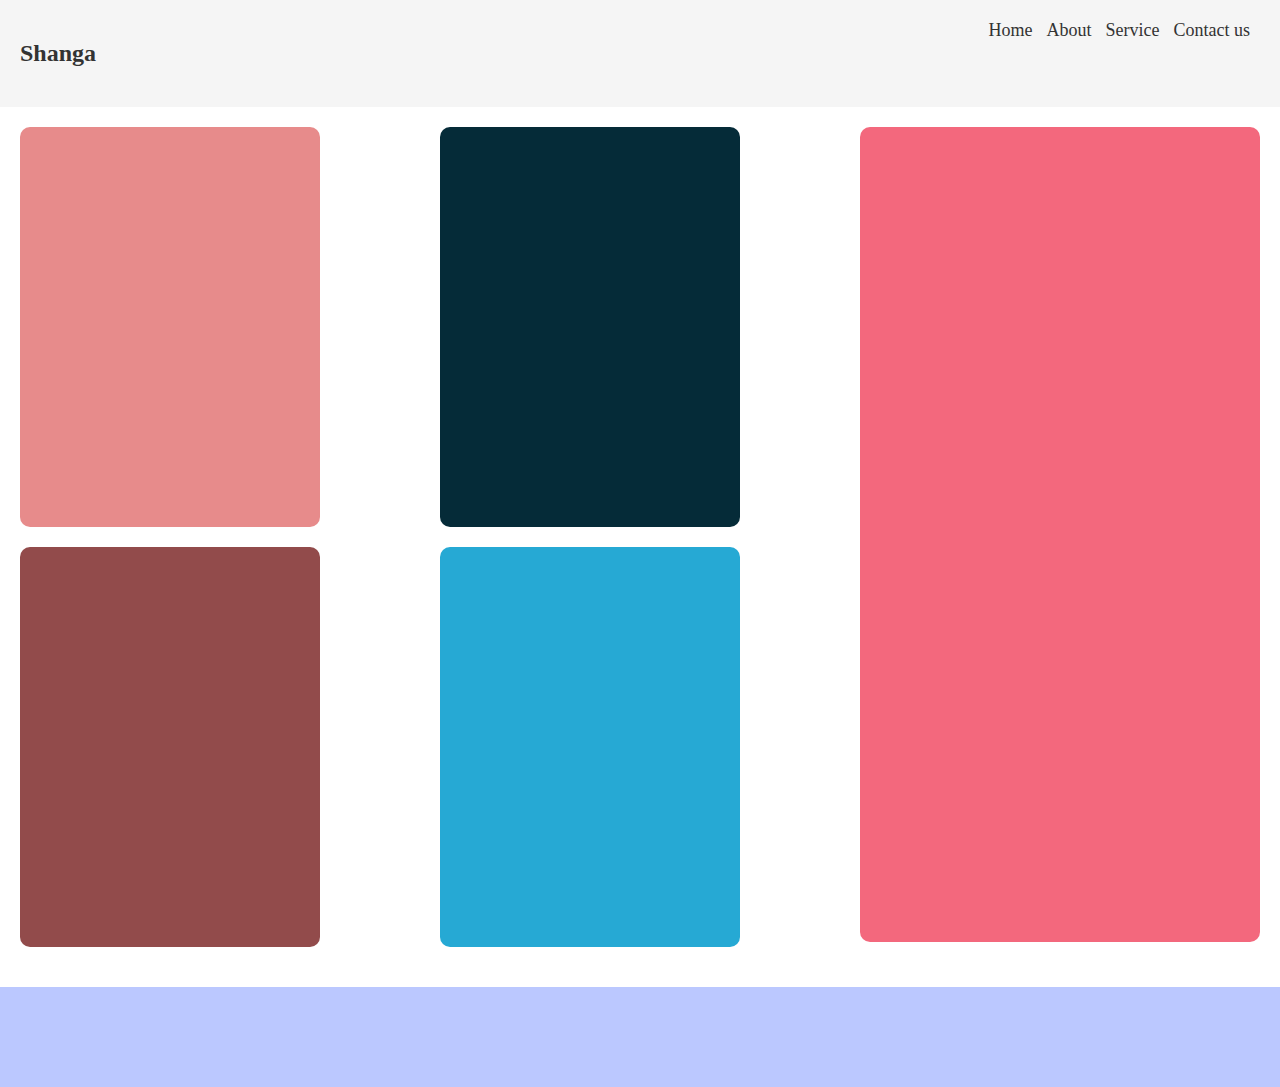
==== index.html @ 31607e8a "Add files via upload" ====
<!DOCTYPE html>
<html lang="en">
<head>
    <meta charset="UTF-8">
    <meta name="viewport" content="width=device-width, initial-scale=1.0">
<title>Design layout</title>
<link rel="stylesheet" href="style.css">
</head>
<body>
    <div class="navbar">
    <div class="navbar-brand">
        <h2>Shanga</h2>
    </div>
    <div class="navbar-links">
        <a href="index.html" class="enlarge">Home</a>
        <a href="about.html" class="enlarge" >About</a>
        <a href="service.html" class="enlarge" >Service</a>
        <a href="contact.html" class="enlarge">Contact us</a>
        
    </div>
    </div>
    <div class="container">
        <div class="top squares">
            <div id="square1" class="square"></div>
            <div id="square2" class="square"></div>
        </div>
        <div class="bottom squares">
            <div id="square3" class="square"></div>
            <div id="square4" class="square"></div>
        </div>
        <div id="rectangle"></div>
    </div>
    <div class="footer">
    </div>
</body>
</html>
---- style.css ----
body{
    margin: 0;
    padding: 0;
    }
   .navbar{
       background-color: #f5f5f5;
       color: #333;
       padding: 20px;
       display: flex;
       justify-content: space-between;
   }
   .navbar a{
       color: #333;
       text-decoration: none;
       margin-right: 10px;
       font-size: 18px;
       transition: color 0.3s ease;  
   }
   .navbar a hover{
       color: #ffcc00;
   }
   .container{
       display: flex;
       justify-content: space-between;
       flex-wrap: wrap;
       margin: 20px;
       }
       .square{
           width: 300px;
           height: 400px;
           margin-bottom: 20px;
           border-radius: 10px;
       }
       #square1{
           background-color: #e78b8b;
       }
       #square2{
           background-color: #924b4b;
       }
       #square3{
           background-color: #052b38;
       }
       #square4{
           background-color: #26a9d4;
       }
       #rectangle{
           width: 400px;
           height: 815px;
           background-color: #f3687d;
           border-radius: 10px;
       }
       .footer{
        background-color: #002fff44;
        color: #524a4a;
        text-align: center;
        padding: 50px;
       }
       .enlarge{
        transition:all 0.2s ease-in-out;

       }
       .enlarge:hover{
        transform: scale(1.2);
       }
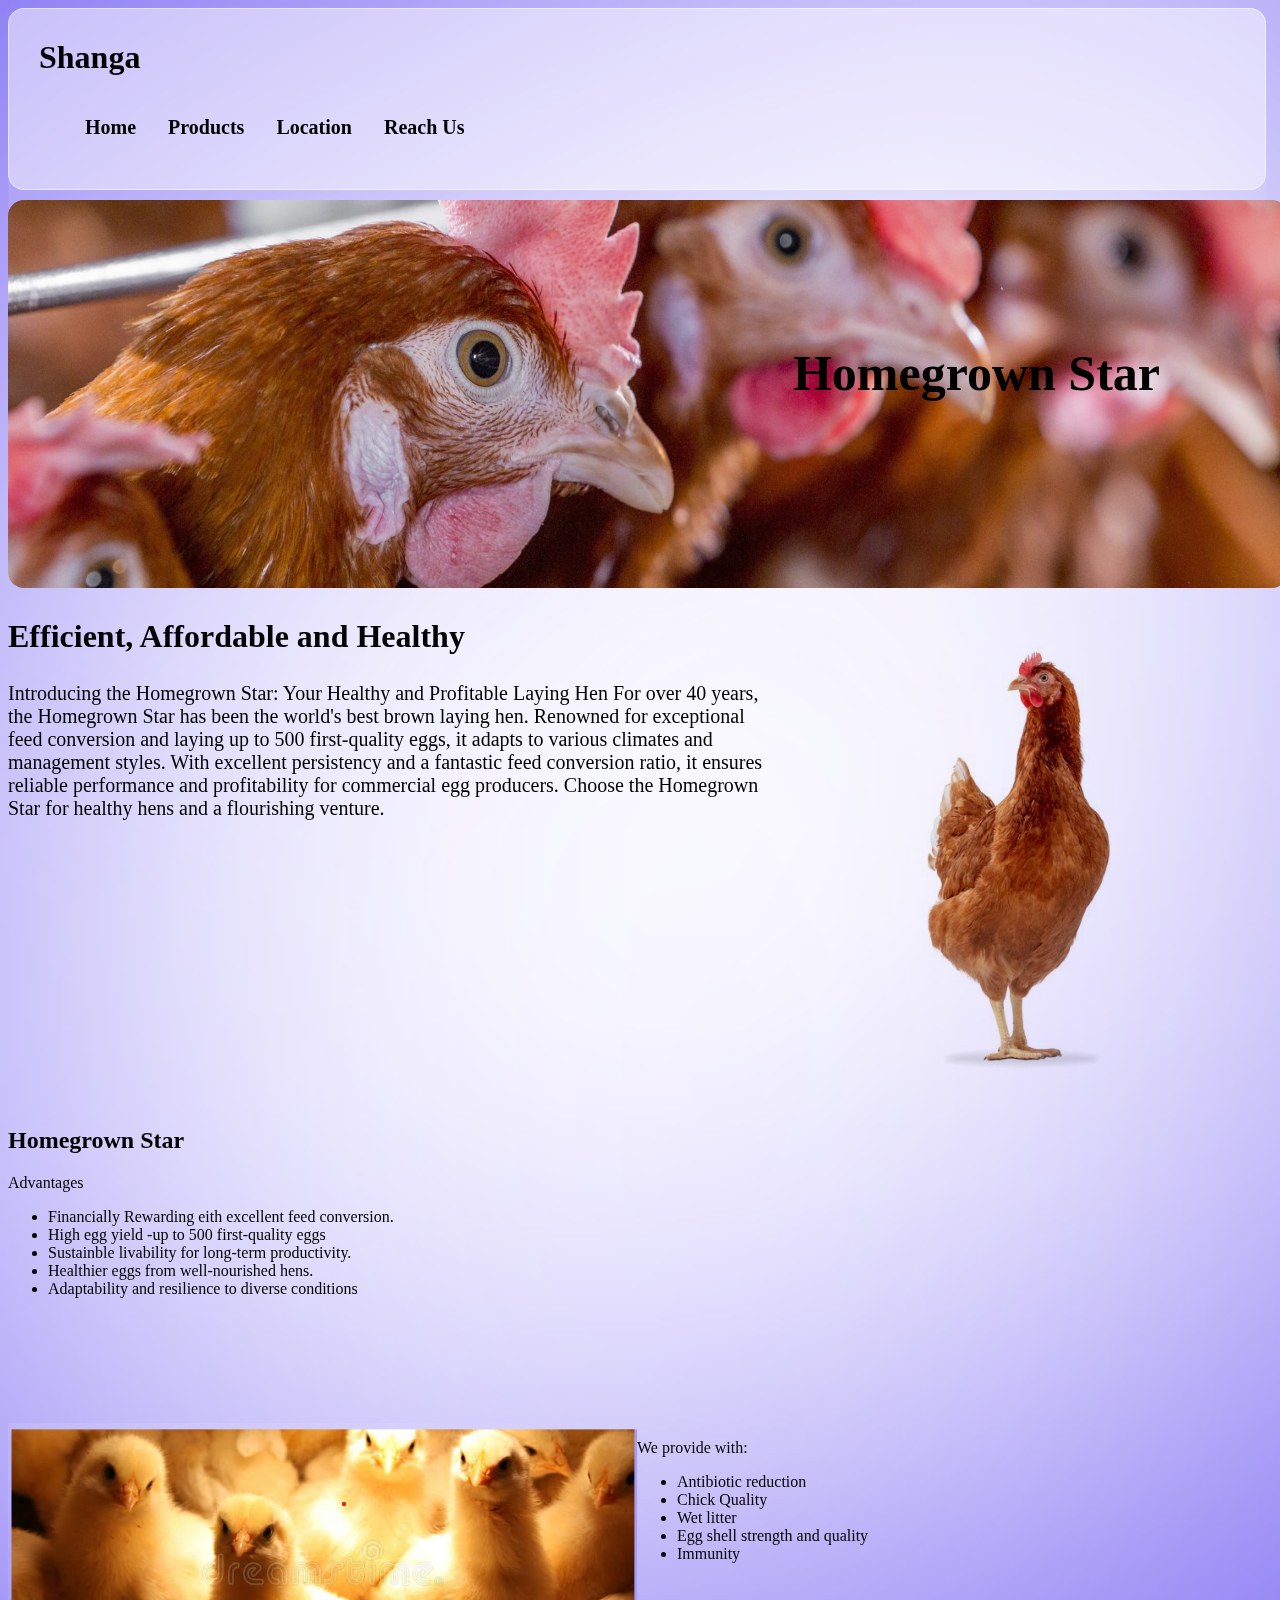
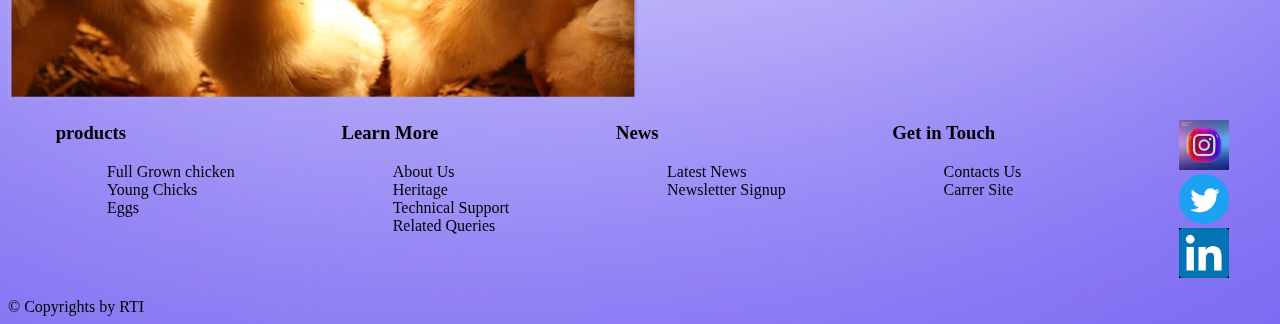
==== commit 00a43ae8: "initial commit" ====
--- a/index.html
+++ b/index.html
@@ -3,34 +3,113 @@
 <head>
     <meta charset="UTF-8">
     <meta name="viewport" content="width=device-width, initial-scale=1.0">
-<title>Design layout</title>
-<link rel="stylesheet" href="style.css">
+    <title>Shanga Poultry Farm</title>
+    <link rel="stylesheet" href="style.css">
+    <link rel="icon" type="image/x-icon" href="images/download.png">
+    
 </head>
-<body>
+<body >
     <div class="navbar">
-    <div class="navbar-brand">
-        <h2>Shanga</h2>
+        <div class="upperside">
+            <h1>Shanga</h1>
+        </div>
+        <div class="lowerside">
+            <ul>
+                <li><a href="index.html">Home</a></li>
+                <li><a href="products.html">Products</a></li>
+                <li><a href="location.html">Location</a></li>
+                <li><a href="reachus.html">Reach Us</a></li>
+            </ul>
+        </div>
     </div>
-    <div class="navbar-links">
-        <a href="index.html" class="enlarge">Home</a>
-        <a href="about.html" class="enlarge" >About</a>
-        <a href="service.html" class="enlarge" >Service</a>
-        <a href="contact.html" class="enlarge">Contact us</a>
+    <div class="cointainer">
+        <div class="div1">
+            <h1>Homegrown Star</h1>
+            <img src="images/RT_Farm_Robicue_3513.94e2159f.fill-1900x520-c75.jpg" alt="">
+        </div>
+        <div class="div2">
+            <div class="left1">
+                <h2>Efficient, Affordable and Healthy</h2>
+                <p>Introducing the Homegrown Star: Your Healthy and Profitable Laying Hen
+                    For over 40 years, the Homegrown Star has been the world's best brown laying hen. Renowned for exceptional feed conversion and laying up to 500 first-quality eggs, it adapts to various climates and management styles. With excellent persistency and a fantastic feed conversion ratio, it ensures reliable performance and profitability for commercial egg producers. Choose the Homegrown Star for healthy hens and a flourishing venture.</p>
+            </div>
+            <div class="right1">
+                <img src="images/ISA_Brown_010_HG_615_2901.width-610.jpg" alt="">
+            </div>
+        </div>
+        <div class="div3">
+            <div class="left2">
+                <h2>Homegrown Star</h2>
+                <p>Advantages</p>
+                <ul>
+                    <li>Financially Rewarding eith excellent feed conversion.</li>
+                    <li>High egg yield -up to 500 first-quality eggs </li>
+                    <li>Sustainble livability for long-term productivity.</li>
+                    <li>Healthier eggs from well-nourished hens.</li>
+                    <li>Adaptability and resilience to diverse conditions</li>
+                </ul>
+            </div>
+            <div class="right2">
+                <iframe width="560" height="315" src="https://www.youtube.com/embed/-0D93r82SRg?start=167" title="YouTube video player" frameborder="0" allow="accelerometer; autoplay; clipboard-write; encrypted-media; gyroscope; picture-in-picture; web-share" allowfullscreen></iframe>
+            </div>
+        </div>
+        <div class="div4">
+            <div class="left3">
+                <img src="images/chicks.png" alt="">
+            </div>
+            <div class="right3">
+                <p>We provide with:</p>
+                <ul>
+                    <li>Antibiotic reduction</li>
+                    <li>Chick Quality</li>
+                    <li>Wet litter</li>
+                    <li>Egg shell strength and quality</li>
+                    <li>Immunity</li>
+                </ul>
+            </div>
+        </div>
+    </div>
+    <div class="footer">
+        <div class="products">
+            <h3>products</h3>
+            <ul>
+                <li><a href="products.html">Full Grown chicken</a></li>
+                <li><a href="products.html">Young Chicks</a></li>
+                <li><a href="products.html">Eggs</a></li>
+            </ul>
+        </div>
+        <div class="learnmore">
+            <h3>Learn More</h3>
+            <ul>
+                <li><a href="aboutus.html">About Us</a></li>
+                <li><a href="aboutus.html">Heritage</a></li>
+                <li><a href="reachus.html">Technical Support</a></li>
+                <li><a href="learnmore.html">Related Queries </a></li>
+            </ul>
+        </div>
+        <div class="news">
+            <h3>News</h3>
+            <ul>
+                <li><a href="news.html">Latest News</a></li>
+                <li><a href="news.html">Newsletter Signup</a></li>
+            </ul>
+        </div>
+        <div class="getintouch">
+            <h3>Get in Touch</h3>
+            <ul>
+                <li><a href="contacts.html">Contacts Us</a></li>
+                <li><a href="aboutus.html">Carrer Site</a></li>
+            </ul>
+        </div>
+        <div class="socials">
+            <ul>
+                <li><a href="iglink"><img src="images/Premium PSD _ Instagram logo 3d render luxury.jpeg" alt=""></a></li>
+                <li><a href="twitterlink"><img src="images/Download Twitter - Social Media Apps Logo PNG Image with No Backgroud - PNGkey_com.png" alt=""></a></li>
+                <li><a href="linkedinlink"><img src="images/15+ Logo Linkedin Png.jpeg" alt=""></a></li>
+            </ul>
+        </div>
         
     </div>
-    </div>
-    <div class="container">
-        <div class="top squares">
-            <div id="square1" class="square"></div>
-            <div id="square2" class="square"></div>
-        </div>
-        <div class="bottom squares">
-            <div id="square3" class="square"></div>
-            <div id="square4" class="square"></div>
-        </div>
-        <div id="rectangle"></div>
-    </div>
-    <div class="footer">
-    </div>
+    &copy; Copyrights by RTI
 </body>
 </html>--- a/style.css
+++ b/style.css
@@ -1,64 +1,146 @@
 body{
+    background-image: url(images/blurry-gradient-haikei.png);
+    background-size: cover;
+    width: 100vw;
+}
+.navbar{
+    display: flex;
+    flex-direction: column;
+    background:rgba(255, 255, 255, 0.5);
+    border-radius: 16px;
+    box-shadow: 0.4px 30px rgba(255, 255, 255,0.1);
+    background-filter:blur(5px);
+    -webkit-backdrop-filter: blur(5px);
+    border: 1px solid rgba(255, 255, 255, 0.5);
+    padding:20px;
+    overflow: initial;
+    width: 95vw;
+    
+}
+.navbar h1{
     margin: 0;
-    padding: 0;
-    }
-   .navbar{
-       background-color: #f5f5f5;
-       color: #333;
-       padding: 20px;
-       display: flex;
-       justify-content: space-between;
-   }
-   .navbar a{
-       color: #333;
-       text-decoration: none;
-       margin-right: 10px;
-       font-size: 18px;
-       transition: color 0.3s ease;  
-   }
-   .navbar a hover{
-       color: #ffcc00;
-   }
-   .container{
-       display: flex;
-       justify-content: space-between;
-       flex-wrap: wrap;
-       margin: 20px;
-       }
-       .square{
-           width: 300px;
-           height: 400px;
-           margin-bottom: 20px;
-           border-radius: 10px;
-       }
-       #square1{
-           background-color: #e78b8b;
-       }
-       #square2{
-           background-color: #924b4b;
-       }
-       #square3{
-           background-color: #052b38;
-       }
-       #square4{
-           background-color: #26a9d4;
-       }
-       #rectangle{
-           width: 400px;
-           height: 815px;
-           background-color: #f3687d;
-           border-radius: 10px;
-       }
-       .footer{
-        background-color: #002fff44;
-        color: #524a4a;
-        text-align: center;
-        padding: 50px;
-       }
-       .enlarge{
-        transition:all 0.2s ease-in-out;
+    padding: 10px;
+    font-weight: 800px;
+    line-height: normal;
+}
+.lowerside ul{
+    display: flex;
+    flex-direction: row;
+    align-items:baseline;
+    justify-content: left;
+    overflow: hidden;
+}
+.lowerside  li{
+    font-weight: bold;
+    display: block;
+    color: black;
+    padding: 14px 16px;
+    text-decoration: none;
+    font-size: 20px;
+}
+.lowerside ul li a{
+    text-decoration: none;
+    color: black;
+    transition: transform 0.3s ease;
+}
+.lowerside ul li a:hover{
+    background-color: #ddd;
+    transform: scale(1.1);
+}
+.div1{
+    position: relative;
+    text-align: left;
+}
+.div1 h1{
+    position: absolute;
+    top: 30%;
+    right: 10%;
+    font-weight: bold;
+    font-size: 50px;
+    
+}
+.div1 img{
+    width: 100vw;
+    height: 387.537px;
+    margin-top: 10px;
+    border-radius: 16px;
+}
+.div2{
+    display: flex;
+    height: 516px;
+    width: 100vw;
+}
+.left1{
+    height:516px ;
+    width: 50%vh;
+}
+.right1{
+    height: 516px;
+}
+.right1 img{
+    height: 516px;
+    border-radius: 20px;
+    mix-blend-mode: multiply;
+}
+.right2{
+    display: flex;
+    align-items: left;
+    padding-right: 0%;
+    margin-left: 0%;
+}
+.div2 h2{
+    color: #000;
+    font-size: 32px;
+    font-style: normal;
+    font-weight: 600;
+    line-height: normal;
+}
+.div2 p{
+    color: #000;
+    font-size: 20px;
+    font-style: normal;
+    font-weight: 200;
+    line-height: normal;
+    
+}
+.div3{
+    display: flex;
+}
+.div4{
+    display: flex;
+}
+.footer{
+    display: flex;
+    justify-content: space-around;
+}
+.socials img{
+    width: 50px;
+    
+}
+.footer a{
+    text-decoration: none;
+    padding:.7em ;
+    color: #000;
 
-       }
-       .enlarge:hover{
-        transform: scale(1.2);
-       }+}
+.footer ul{
+    list-style-type: none;
+}
+.cointainerloc{
+    border: solid red;
+}
+.cointainerloc video{
+
+   width: 100vw;
+   height: 100vh;
+   margin-left: -10%;
+    vertical-align: baseline;
+    display: inline-block;
+    overflow-clip-margin: content-box;
+    overflow: clip;
+}
+
+.right2 iframe{
+    display: flex;
+    padding-right: 0%;
+}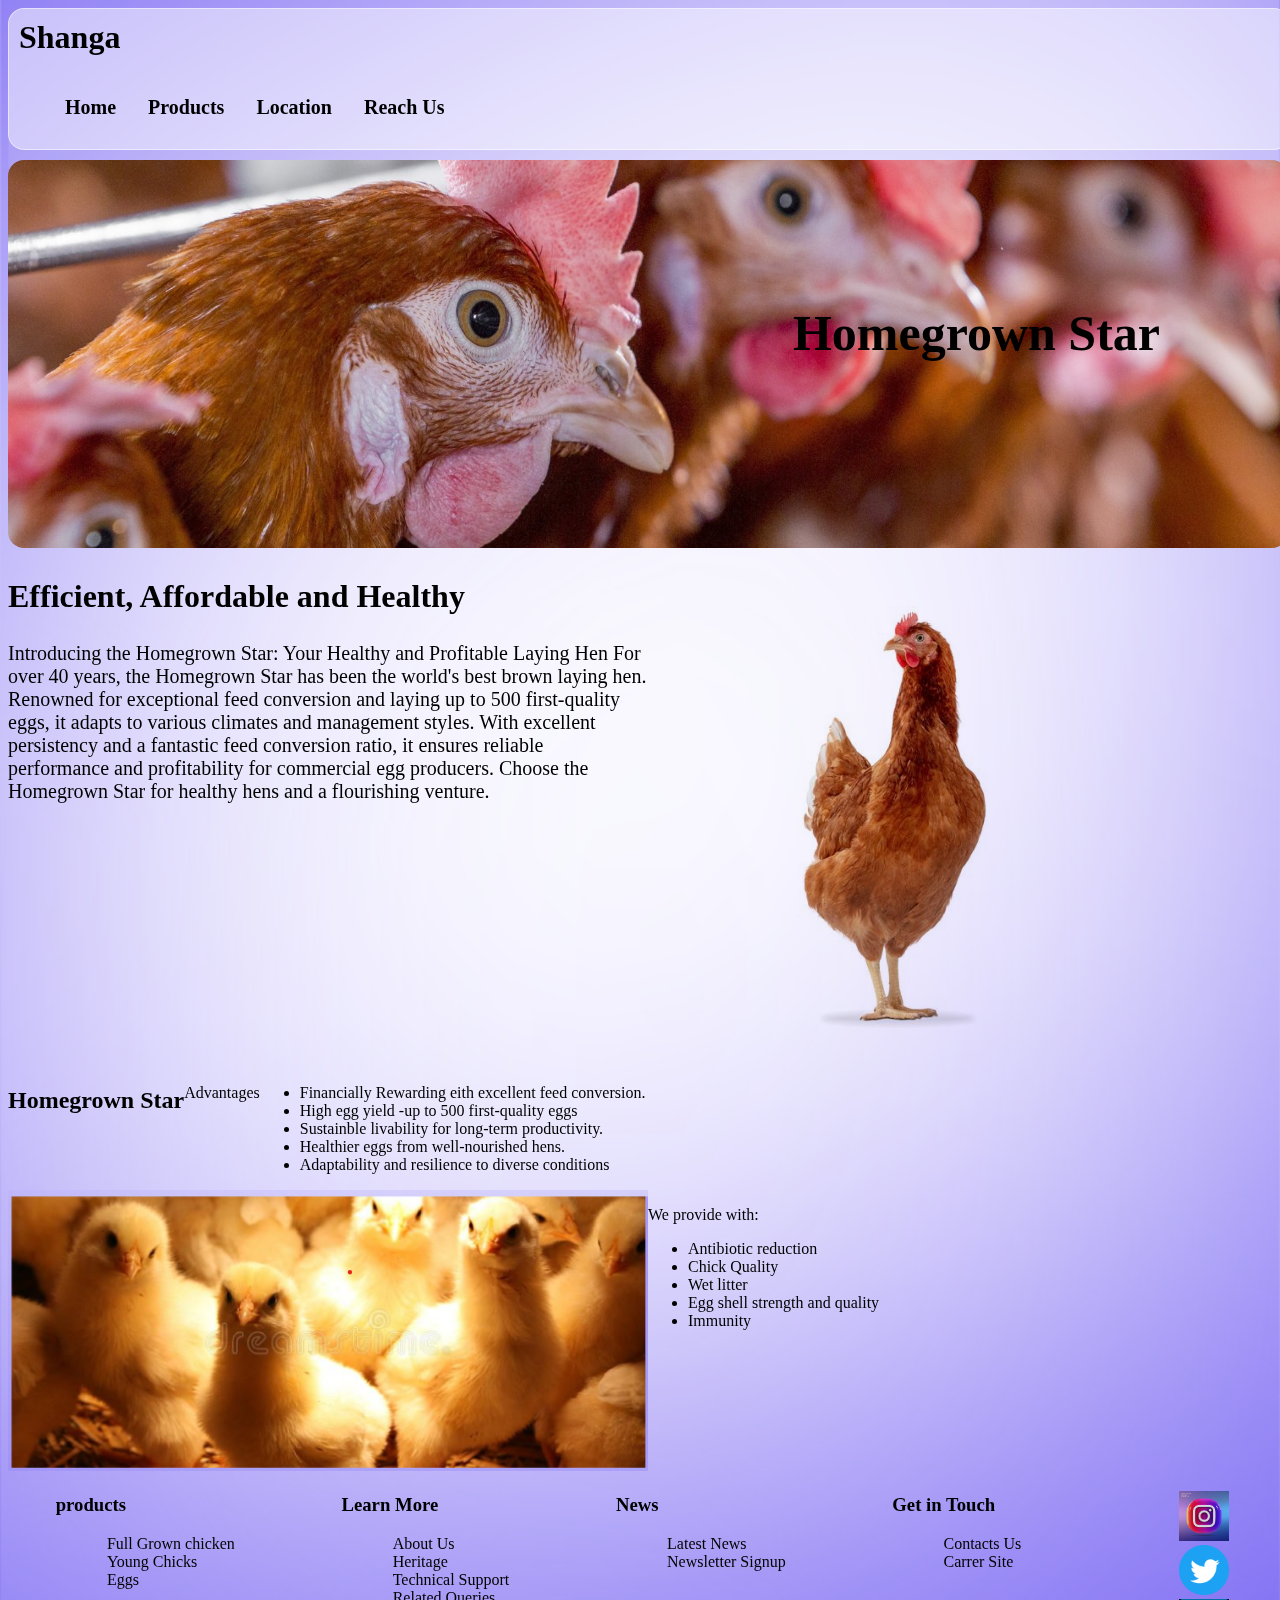
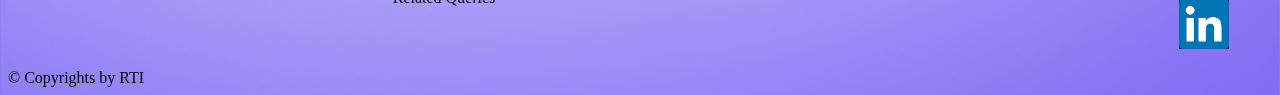
==== commit 63e9d100: "commit" ====
--- a/index.html
+++ b/index.html
@@ -40,6 +40,9 @@
         <div class="div3">
             <div class="left2">
                 <h2>Homegrown Star</h2>
+                
+            </div>
+            <div class="right2">
                 <p>Advantages</p>
                 <ul>
                     <li>Financially Rewarding eith excellent feed conversion.</li>
@@ -48,9 +51,6 @@
                     <li>Healthier eggs from well-nourished hens.</li>
                     <li>Adaptability and resilience to diverse conditions</li>
                 </ul>
-            </div>
-            <div class="right2">
-                <iframe width="560" height="315" src="https://www.youtube.com/embed/-0D93r82SRg?start=167" title="YouTube video player" frameborder="0" allow="accelerometer; autoplay; clipboard-write; encrypted-media; gyroscope; picture-in-picture; web-share" allowfullscreen></iframe>
             </div>
         </div>
         <div class="div4">
@@ -104,7 +104,7 @@
         <div class="socials">
             <ul>
                 <li><a href="iglink"><img src="images/Premium PSD _ Instagram logo 3d render luxury.jpeg" alt=""></a></li>
-                <li><a href="twitterlink"><img src="images/Download Twitter - Social Media Apps Logo PNG Image with No Backgroud - PNGkey_com.png" alt=""></a></li>
+                <li><a href="https://twitter.com/Collins95040145" target="_blank"><img src="images/Download Twitter - Social Media Apps Logo PNG Image with No Backgroud - PNGkey_com.png" alt=""></a></li>
                 <li><a href="linkedinlink"><img src="images/15+ Logo Linkedin Png.jpeg" alt=""></a></li>
             </ul>
         </div>
--- a/style.css
+++ b/style.css
@@ -12,9 +12,9 @@
     background-filter:blur(5px);
     -webkit-backdrop-filter: blur(5px);
     border: 1px solid rgba(255, 255, 255, 0.5);
-    padding:20px;
+    padding:0px;
     overflow: initial;
-    width: 95vw;
+    width: 100vw;
     
 }
 .navbar h1{
@@ -50,6 +50,7 @@
 .div1{
     position: relative;
     text-align: left;
+    width: 100vw;
 }
 .div1 h1{
     position: absolute;
@@ -72,10 +73,11 @@
 }
 .left1{
     height:516px ;
-    width: 50%vh;
+    width: 50%;
 }
 .right1{
     height: 516px;
+    width: 50%;
 }
 .right1 img{
     height: 516px;
@@ -87,6 +89,9 @@
     align-items: left;
     padding-right: 0%;
     margin-left: 0%;
+}
+.div2{
+    width: 100vw;
 }
 .div2 h2{
     color: #000;
@@ -105,9 +110,13 @@
 }
 .div3{
     display: flex;
+    
 }
 .div4{
     display: flex;
+}
+.div4 img{
+    width: 50vw;
 }
 .footer{
     display: flex;
@@ -140,7 +149,3 @@
     overflow: clip;
 }
 
-.right2 iframe{
-    display: flex;
-    padding-right: 0%;
-}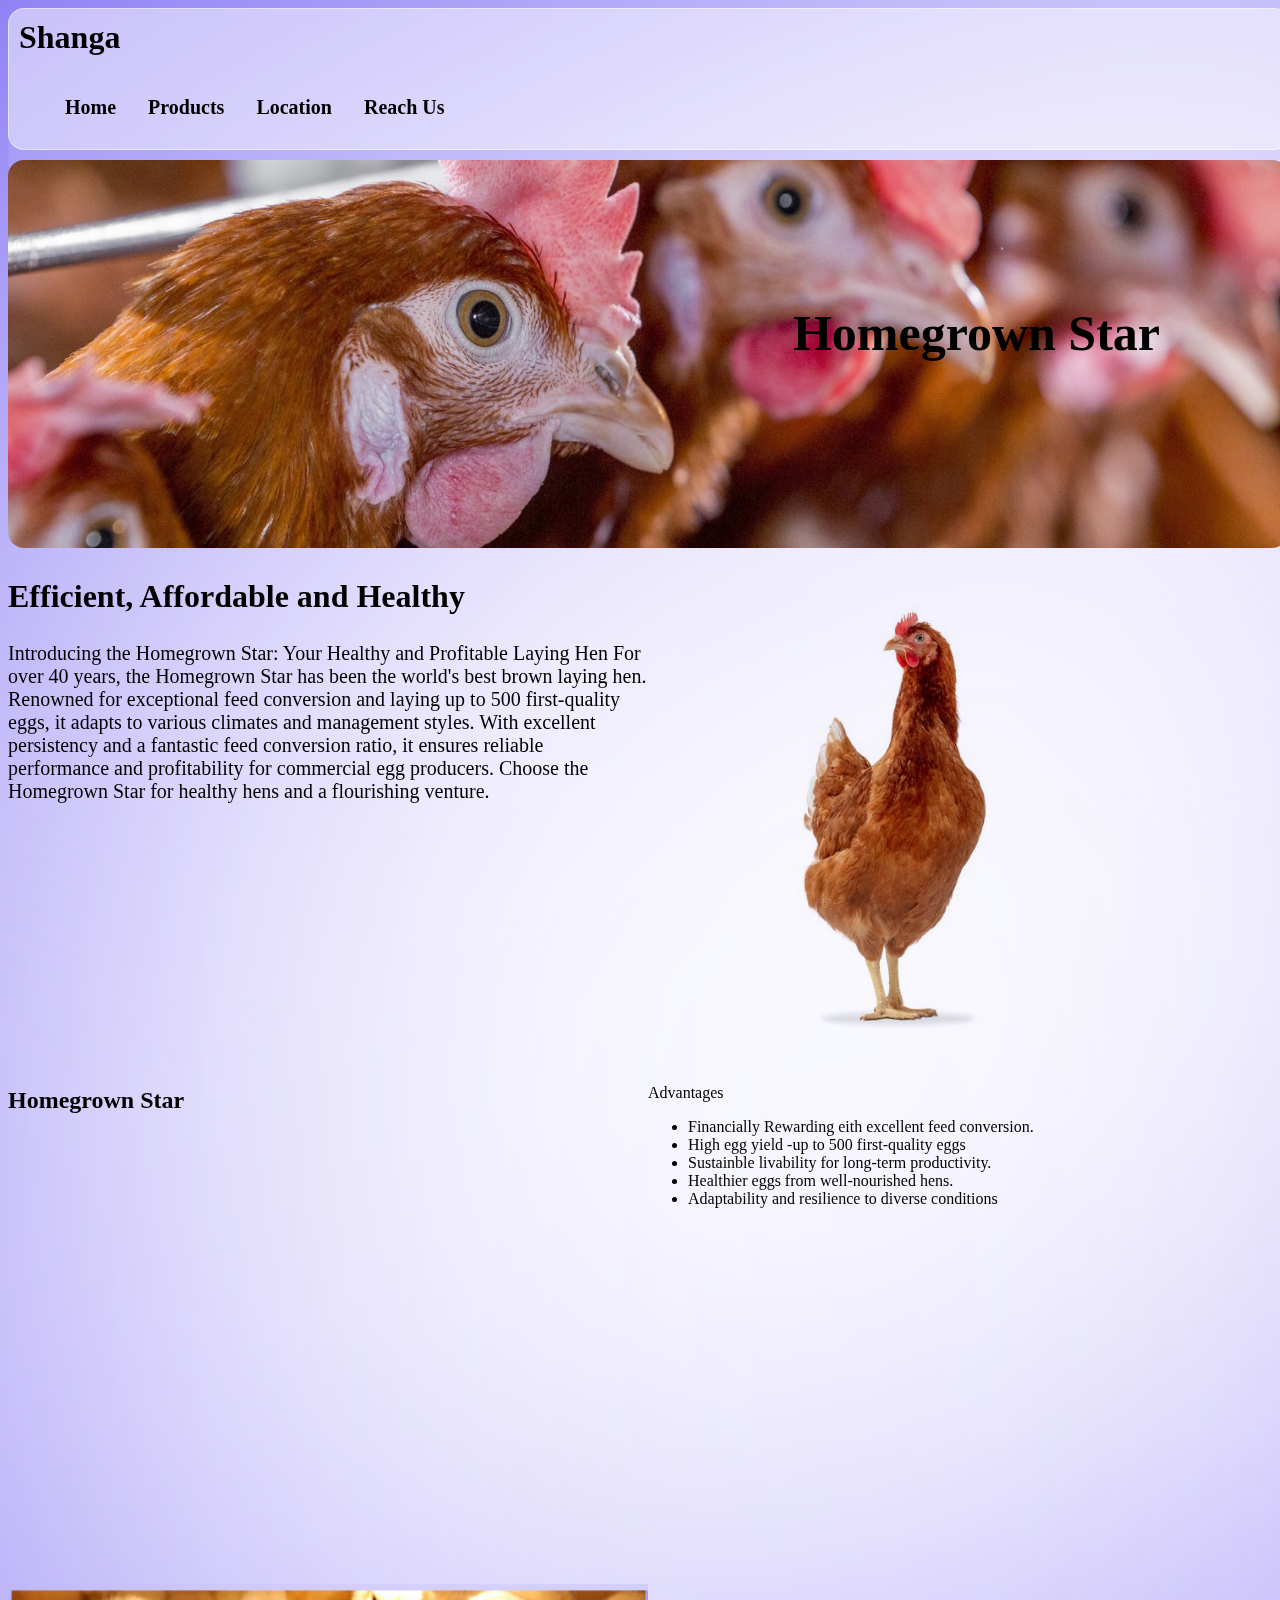
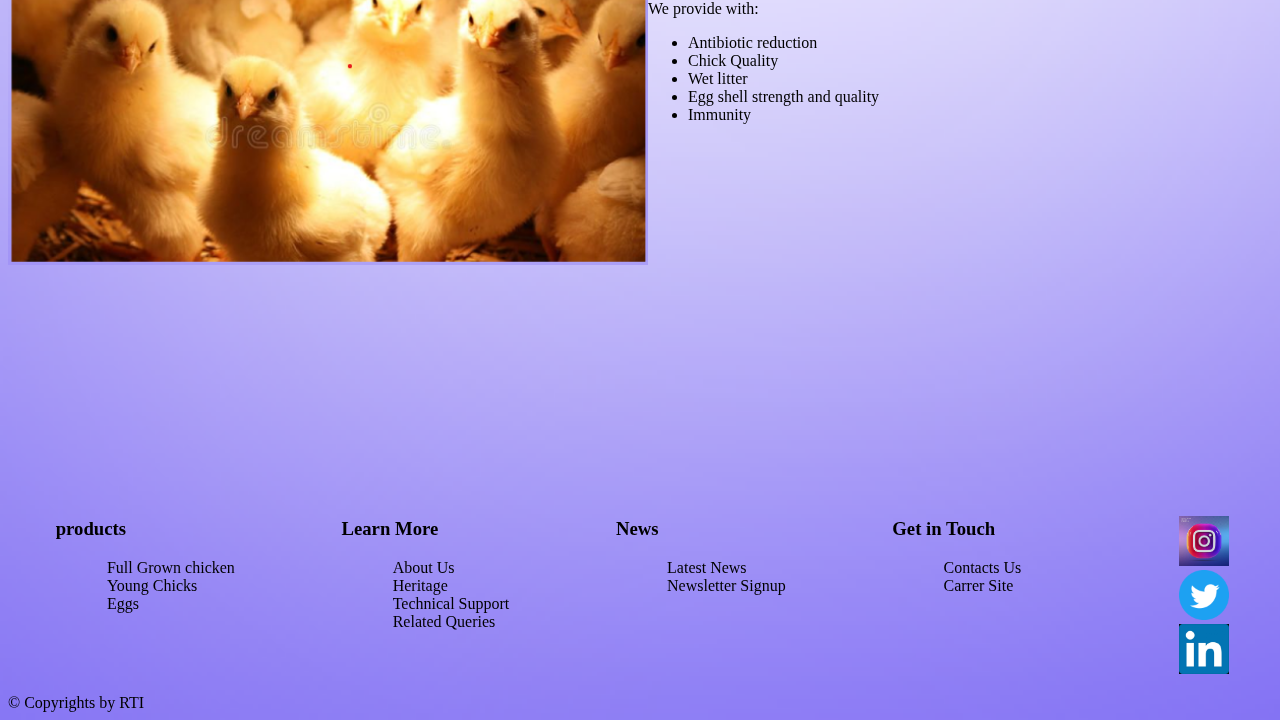
==== commit 72d705aa: "final commit" ====
--- a/index.html
+++ b/index.html
@@ -38,11 +38,11 @@
             </div>
         </div>
         <div class="div3">
-            <div class="left2">
+            <div class="left1">
                 <h2>Homegrown Star</h2>
                 
             </div>
-            <div class="right2">
+            <div class="right1">
                 <p>Advantages</p>
                 <ul>
                     <li>Financially Rewarding eith excellent feed conversion.</li>
@@ -54,10 +54,10 @@
             </div>
         </div>
         <div class="div4">
-            <div class="left3">
+            <div class="left1">
                 <img src="images/chicks.png" alt="">
             </div>
-            <div class="right3">
+            <div class="right">
                 <p>We provide with:</p>
                 <ul>
                     <li>Antibiotic reduction</li>
